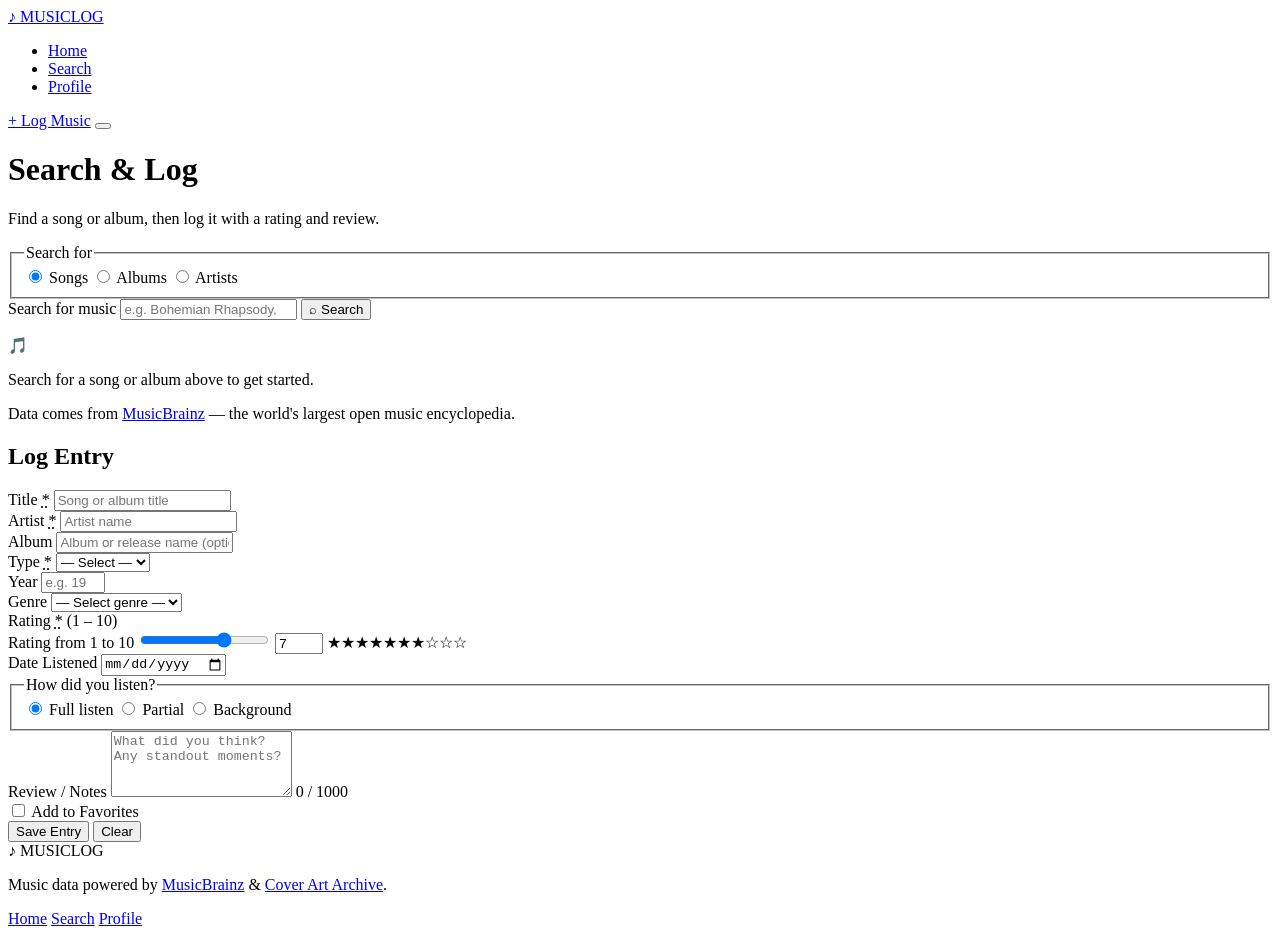
==== index.html @ cad2f57a "created WIP homepage layout" ====
<!DOCTYPE html>
<html lang="en">
<head>
  <meta charset="UTF-8">
  <meta name="viewport" content="width=device-width, initial-scale=1.0">
  <meta name="description" content="MusicLog — Search for songs and albums, then log and rate them.">
  <title>MusicLog — Search &amp; Log</title>
  <link rel="preconnect" href="https://fonts.googleapis.com">
  <link rel="preconnect" href="https://fonts.gstatic.com" crossorigin>
  <link href="https://fonts.googleapis.com/css2?family=Bebas+Neue&family=Outfit:wght@300;400;500;600;700&display=swap" rel="stylesheet">
  <link rel="stylesheet" href="css/style.css">
  <link rel="stylesheet" href="css/search.css">
</head>
<body data-page="search">

  <header class="site-header">
    <nav class="nav" aria-label="Main navigation">
      <a href="index.html" class="nav__logo" aria-label="MusicLog — go to home">
        <span class="nav__logo-icon" aria-hidden="true">♪</span>
        MUSICLOG
      </a>

      <ul class="nav__links" role="list">
        <li><a href="index.html"    class="nav__link">Home</a></li>
        <li><a href="search.html"   class="nav__link nav__link--active" aria-current="page">Search</a></li>
        <li><a href="profile.html"  class="nav__link">Profile</a></li>
      </ul>

      <div class="nav__actions">
        <a href="search.html" class="btn btn--accent btn--sm" aria-label="Log new music">+ Log Music</a>
        <button
          class="nav__toggle"
          id="nav-toggle"
          aria-label="Open navigation menu"
          aria-expanded="false"
          aria-controls="nav-mobile"
        >
          <span class="nav__toggle-bar" aria-hidden="true"></span>
          <span class="nav__toggle-bar" aria-hidden="true"></span>
          <span class="nav__toggle-bar" aria-hidden="true"></span>
        </button>
      </div>
    </nav>

    <div class="nav-mobile" id="nav-mobile" hidden>
      <ul class="nav-mobile__links" role="list">
        <li><a href="index.html"   class="nav-mobile__link">Home</a></li>
        <li><a href="search.html"  class="nav-mobile__link" aria-current="page">Search</a></li>
        <li><a href="profile.html" class="nav-mobile__link">Profile</a></li>
      </ul>
    </div>
  </header>

  <main class="search-layout" id="main-content">

    <div class="search-col">

      <header class="search-page-header">
        <h1 class="search-page-header__heading">Search &amp; Log</h1>
        <p class="search-page-header__sub">Find a song or album, then log it with a rating and review.</p>
      </header>

      <fieldset class="search-type" id="search-type">
        <legend class="search-type__legend">Search for</legend>
        <label class="search-type__option">
          <input
            class="search-type__radio"
            type="radio"
            name="search-type"
            value="recording"
            checked
            aria-label="Search for songs"
          >
          <span class="search-type__label">Songs</span>
        </label>
        <label class="search-type__option">
          <input
            class="search-type__radio"
            type="radio"
            name="search-type"
            value="release"
            aria-label="Search for albums"
          >
          <span class="search-type__label">Albums</span>
        </label>
        <label class="search-type__option">
          <input
            class="search-type__radio"
            type="radio"
            name="search-type"
            value="artist"
            aria-label="Search for artists"
          >
          <span class="search-type__label">Artists</span>
        </label>
      </fieldset>

      <div class="search-bar" role="search" aria-label="Search MusicBrainz">
        <label class="sr-only" for="search-input">Search for music</label>
        <input
          class="search-bar__input"
          type="search"
          id="search-input"
          name="q"
          placeholder="e.g. Bohemian Rhapsody, Dark Side of the Moon…"
          autocomplete="off"
          aria-label="Search for songs, albums, or artists"
          aria-controls="search-results"
          aria-autocomplete="list"
        >
        <button class="search-bar__btn btn btn--accent" id="search-btn" aria-label="Search">
          <span aria-hidden="true">⌕</span> Search
        </button>
      </div>

      <div class="search-status" id="search-loading" role="status" aria-live="polite" hidden>
        <div class="spinner" aria-hidden="true"></div>
        <span>Searching MusicBrainz…</span>
      </div>

      <div class="search-status search-status--error" id="search-error" role="alert" aria-live="assertive" hidden>
        <span class="search-status__icon" aria-hidden="true">⚠</span>
        <span id="search-error-msg">Could not reach MusicBrainz. Check your internet connection and try again.</span>
      </div>

      <p class="search-results-count" id="results-count" aria-live="polite"></p>

      <div
        class="results-grid"
        id="search-results"
        role="list"
        aria-label="Search results — click a result to pre-fill the log form"
        aria-live="polite"
      >
        <!--
          Each result card injected by JS:
          <div class="result-card" role="listitem" tabindex="0" aria-label="[title] by [artist], [year]. Click to log.">
            <div class="result-card__cover-wrap">
              <img class="result-card__cover" src="..." alt="Cover art for [title] by [artist]">
              <div class="result-card__overlay" aria-hidden="true">
                <span class="result-card__log-icon">+ Log</span>
              </div>
            </div>
            <div class="result-card__info">
              <span class="result-card__type tag tag--[type]">[type]</span>
              <h3 class="result-card__title">[title]</h3>
              <p class="result-card__artist">[artist]</p>
              <p class="result-card__meta">[year] · [duration]</p>
            </div>
          </div>
        -->
      </div>

      <div class="search-empty" id="search-empty" aria-label="Search instructions">
        <div class="search-empty__inner">
          <span class="search-empty__icon" aria-hidden="true">🎵</span>
          <p class="search-empty__text">Search for a song or album above to get started.</p>
          <p class="search-empty__hint">Data comes from <a href="https://musicbrainz.org" target="_blank" rel="noopener noreferrer">MusicBrainz</a> — the world's largest open music encyclopedia.</p>
        </div>
      </div>

      <div class="search-empty" id="search-no-results" hidden>
        <div class="search-empty__inner">
          <span class="search-empty__icon" aria-hidden="true">🔍</span>
          <p class="search-empty__text">No results found.</p>
          <p class="search-empty__hint">Try a different search term or switch between Songs / Albums.</p>
        </div>
      </div>

    </div>

    <div class="log-col" id="log-col">

      <div class="log-form-wrap" id="log-form-wrap">

        <div class="log-prefill" id="log-prefill" hidden>
          <img
            class="log-prefill__cover"
            id="prefill-cover"
            src="assets/cover-placeholder.svg"
            alt="Cover art for the selected music"
          >
          <div class="log-prefill__info">
            <span class="log-prefill__title" id="prefill-title">—</span>
            <span class="log-prefill__artist" id="prefill-artist">—</span>
            <span class="log-prefill__meta" id="prefill-meta">—</span>
          </div>
          <button
            class="btn-icon btn-icon--clear log-prefill__clear"
            id="prefill-clear"
            aria-label="Clear selected music and reset form"
            title="Clear"
          >✕</button>
        </div>

        <!-- ============================================================
             LOG ENTRY FORM
             Contains 7 distinct input types:
               1. text       — title (editable override)
               2. text       — artist
               3. select     — entry type (song / album)
               4. select     — genre
               5. number     — year
               6. range      — rating slider
               7. number     — rating numeric (synced to slider)
               8. date       — date listened
               9. textarea   — review / notes
              10. checkbox   — add to favorites
              11. radio      — listened fully / partially / background
        ============================================================ -->
        <form class="log-form" id="log-form" novalidate aria-label="Log a music entry">
          <h2 class="log-form__heading">Log Entry</h2>

          <input type="hidden" id="log-mbid"        name="mbid">
          <input type="hidden" id="log-artist-mbid" name="artistMbid">
          <input type="hidden" id="log-cover-url"   name="coverUrl">
          <input type="hidden" id="log-duration"    name="duration">
          <input type="hidden" id="log-edit-id"     name="editId">

          <div class="form-group">
            <label class="form-label" for="log-title">
              Title <abbr title="required" aria-label="required">*</abbr>
            </label>
            <input
              class="form-input"
              type="text"
              id="log-title"
              name="title"
              placeholder="Song or album title"
              required
              minlength="1"
              maxlength="200"
              autocomplete="off"
            >
            <span class="form-error" id="err-title" role="alert" aria-live="polite"></span>
          </div>

          <div class="form-group">
            <label class="form-label" for="log-artist">
              Artist <abbr title="required" aria-label="required">*</abbr>
            </label>
            <input
              class="form-input"
              type="text"
              id="log-artist"
              name="artist"
              placeholder="Artist name"
              required
              minlength="1"
              maxlength="200"
              autocomplete="off"
            >
            <span class="form-error" id="err-artist" role="alert" aria-live="polite"></span>
          </div>

          <div class="form-group">
            <label class="form-label" for="log-album">Album</label>
            <input
              class="form-input"
              type="text"
              id="log-album"
              name="album"
              placeholder="Album or release name (optional)"
              maxlength="200"
              autocomplete="off"
            >
          </div>

          <div class="form-row">
            <div class="form-group form-group--half">
              <label class="form-label" for="log-type">
                Type <abbr title="required" aria-label="required">*</abbr>
              </label>
              <select
                class="form-input form-input--select"
                id="log-type"
                name="type"
                required
              >
                <option value="">— Select —</option>
                <option value="song">Song</option>
                <option value="album">Album</option>
                <option value="ep">EP</option>
                <option value="single">Single</option>
              </select>
              <span class="form-error" id="err-type" role="alert" aria-live="polite"></span>
            </div>

            <div class="form-group form-group--half">
              <label class="form-label" for="log-year">Year</label>
              <input
                class="form-input"
                type="number"
                id="log-year"
                name="year"
                placeholder="e.g. 1975"
                min="1900"
                max="2030"
                step="1"
              >
            </div>
          </div>

          <div class="form-group">
            <label class="form-label" for="log-genre">Genre</label>
            <select class="form-input form-input--select" id="log-genre" name="genre">
              <option value="">— Select genre —</option>
              <option value="rock">Rock</option>
              <option value="pop">Pop</option>
              <option value="hip-hop">Hip-Hop / Rap</option>
              <option value="electronic">Electronic</option>
              <option value="jazz">Jazz</option>
              <option value="classical">Classical</option>
              <option value="r&b">R&amp;B / Soul</option>
              <option value="metal">Metal</option>
              <option value="folk">Folk</option>
              <option value="indie">Indie</option>
              <option value="punk">Punk</option>
              <option value="blues">Blues</option>
              <option value="reggae">Reggae</option>
              <option value="country">Country</option>
              <option value="latin">Latin</option>
              <option value="ambient">Ambient</option>
              <option value="other">Other</option>
            </select>
          </div>

          <div class="form-group">
            <label class="form-label" for="log-rating-range">
              Rating <abbr title="required" aria-label="required">*</abbr>
              <span class="form-label__hint">(1 – 10)</span>
            </label>
            <div class="rating-control" role="group" aria-labelledby="rating-label">
              <span id="rating-label" class="sr-only">Rating from 1 to 10</span>
              <input
                class="form-range"
                type="range"
                id="log-rating-range"
                name="ratingRange"
                min="1"
                max="10"
                step="1"
                value="7"
                aria-label="Rating slider — use arrow keys to adjust"
              >
              <input
                class="form-input form-input--rating-num"
                type="number"
                id="log-rating"
                name="rating"
                min="1"
                max="10"
                step="1"
                value="7"
                required
                aria-label="Rating number input"
              >
              <span class="rating-control__stars" id="rating-stars" aria-hidden="true">★★★★★★★☆☆☆</span>
            </div>
            <span class="form-error" id="err-rating" role="alert" aria-live="polite"></span>
          </div>

          <!-- ── Date listened (date) ── -->
          <div class="form-group">
            <label class="form-label" for="log-date">Date Listened</label>
            <input
              class="form-input"
              type="date"
              id="log-date"
              name="dateListened"
              aria-label="Date you listened to this music"
            >
          </div>

          <!-- ── Listening mode (radio) ── -->
          <fieldset class="form-group form-fieldset" id="listen-mode-group">
            <legend class="form-label">How did you listen?</legend>
            <div class="radio-group" role="group" aria-label="Listening mode">
              <label class="radio-option">
                <input
                  class="radio-option__input"
                  type="radio"
                  name="listenMode"
                  value="full"
                  checked
                  aria-label="Listened fully"
                >
                <span class="radio-option__label">Full listen</span>
              </label>
              <label class="radio-option">
                <input
                  class="radio-option__input"
                  type="radio"
                  name="listenMode"
                  value="partial"
                  aria-label="Listened partially"
                >
                <span class="radio-option__label">Partial</span>
              </label>
              <label class="radio-option">
                <input
                  class="radio-option__input"
                  type="radio"
                  name="listenMode"
                  value="background"
                  aria-label="Listened in the background"
                >
                <span class="radio-option__label">Background</span>
              </label>
            </div>
          </fieldset>

          <div class="form-group">
            <label class="form-label" for="log-review">Review / Notes</label>
            <textarea
              class="form-input form-input--textarea"
              id="log-review"
              name="review"
              placeholder="What did you think? Any standout moments?"
              rows="4"
              maxlength="1000"
            ></textarea>
            <span class="form-hint">
              <span id="review-char-count">0</span> / 1000
            </span>
          </div>

          <div class="form-group form-group--check">
            <label class="form-label form-label--check" for="log-favorite">
              <input
                class="form-checkbox"
                type="checkbox"
                id="log-favorite"
                name="favorite"
              >
              <span>Add to Favorites</span>
            </label>
          </div>

          <div class="form-actions">
            <button type="submit" class="btn btn--accent btn--full" id="log-submit-btn">
              Save Entry
            </button>
            <button type="reset" class="btn btn--ghost" id="log-reset-btn">
              Clear
            </button>
          </div>

          <div
            class="form-feedback"
            id="log-feedback"
            role="alert"
            aria-live="assertive"
            aria-atomic="true"
          ></div>

        </form>

      </div>

    </div>

  </main>

  <footer class="site-footer">
    <div class="site-footer__inner">
      <span class="site-footer__brand">
        <span aria-hidden="true">♪</span> MUSICLOG
      </span>
      <p class="site-footer__text">
        Music data powered by
        <a href="https://musicbrainz.org" target="_blank" rel="noopener noreferrer">MusicBrainz</a>
        &amp;
        <a href="https://coverartarchive.org" target="_blank" rel="noopener noreferrer">Cover Art Archive</a>.
      </p>
      <nav class="site-footer__nav" aria-label="Footer navigation">
        <a href="index.html"   class="site-footer__link">Home</a>
        <a href="search.html"  class="site-footer__link">Search</a>
        <a href="profile.html" class="site-footer__link">Profile</a>
      </nav>
    </div>
  </footer>

  <script type="module" src="js/main.js"></script>
</body>
</html>
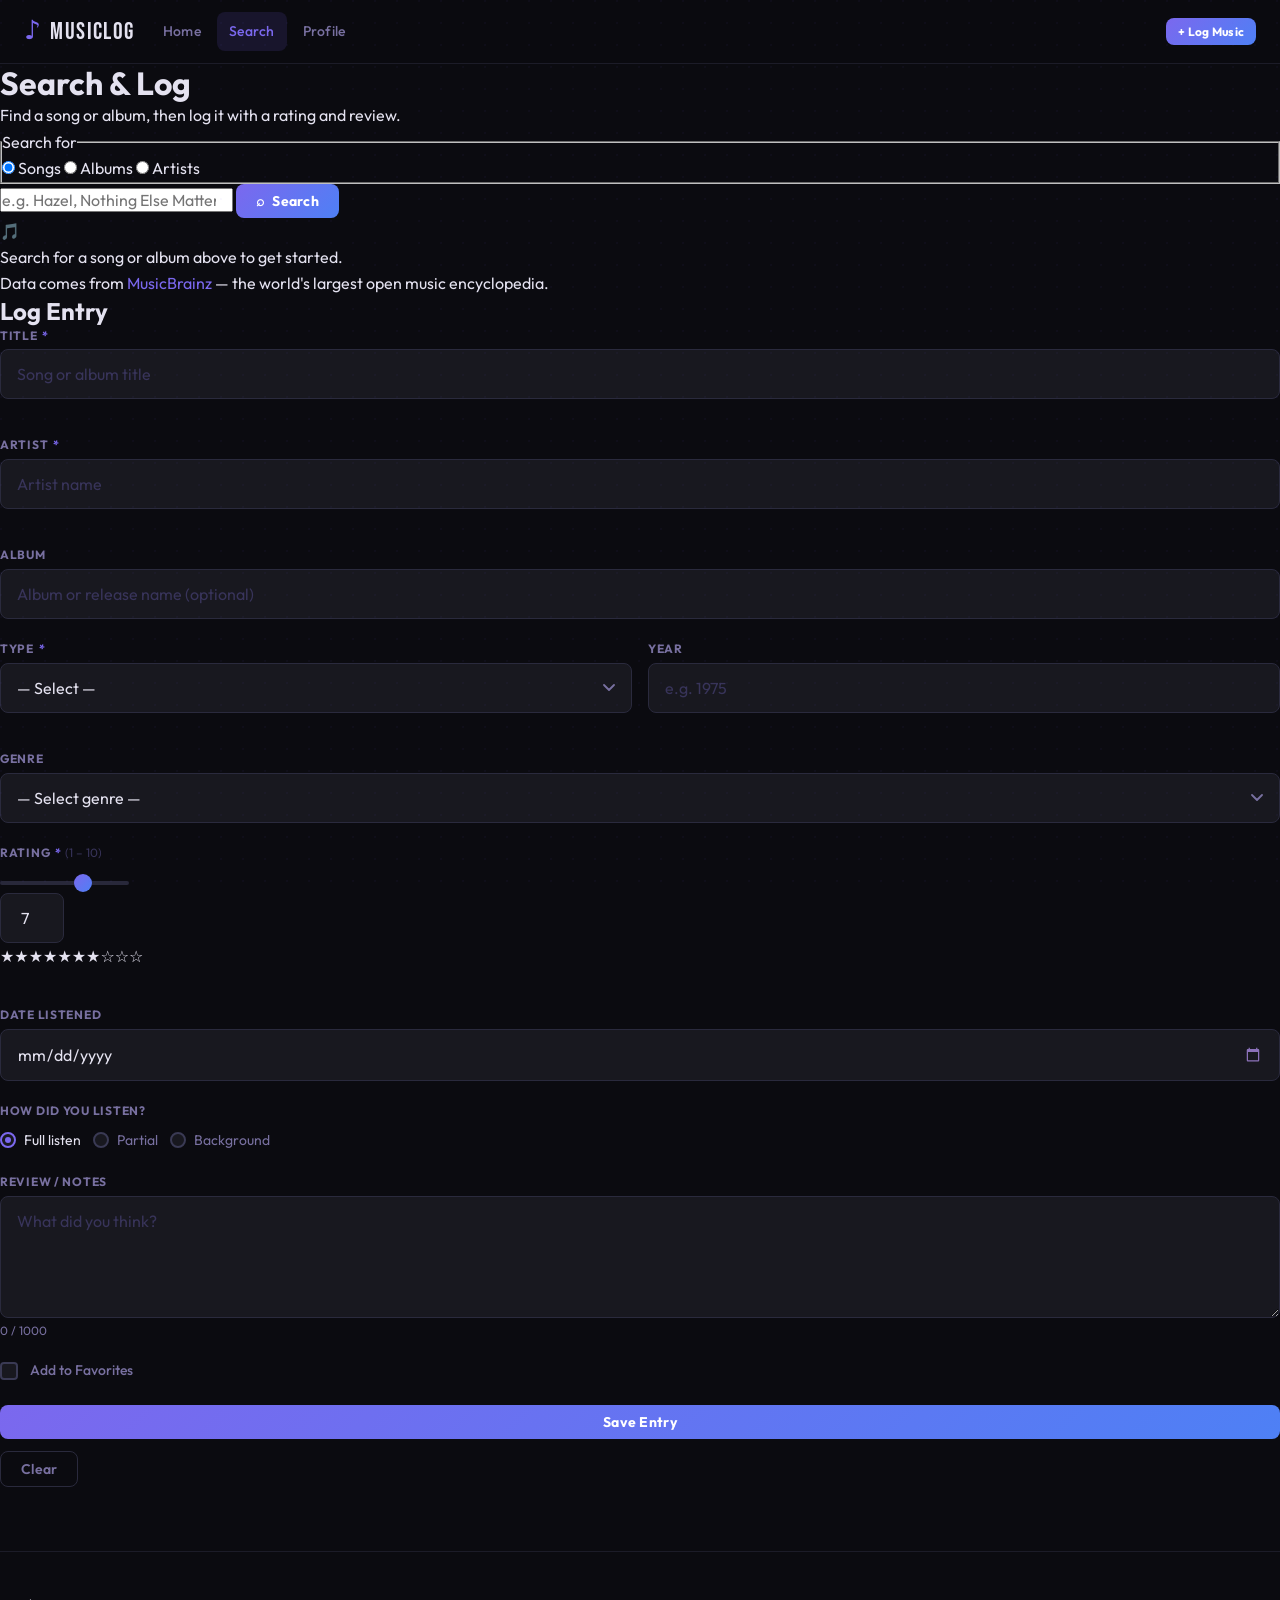
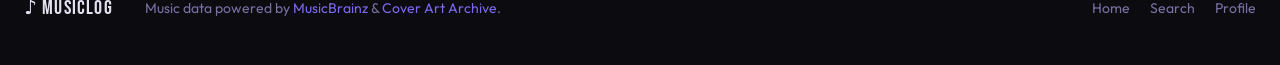
==== commit e96f73ce: "added profile styles" ====
--- a/index.html
+++ b/index.html
@@ -10,6 +10,8 @@
   <link href="https://fonts.googleapis.com/css2?family=Bebas+Neue&family=Outfit:wght@300;400;500;600;700&display=swap" rel="stylesheet">
   <link rel="stylesheet" href="css/style.css">
   <link rel="stylesheet" href="css/search.css">
+  <link rel="stylesheet" href="css/home.css">
+
 </head>
 <body data-page="search">
 
@@ -102,7 +104,7 @@
           type="search"
           id="search-input"
           name="q"
-          placeholder="e.g. Bohemian Rhapsody, Dark Side of the Moon…"
+          placeholder="e.g. Hazel, Nothing Else Matters"
           autocomplete="off"
           aria-label="Search for songs, albums, or artists"
           aria-controls="search-results"
@@ -416,7 +418,7 @@
               class="form-input form-input--textarea"
               id="log-review"
               name="review"
-              placeholder="What did you think? Any standout moments?"
+              placeholder="What did you think?"
               rows="4"
               maxlength="1000"
             ></textarea>
--- a/css/style.css
+++ b/css/style.css
@@ -0,0 +1,787 @@
+/* ================================================================
+   style.css — MusicLog Global Design System
+   Dark purple / blue / grey theme
+   ================================================================ */
+
+
+/* ----------------------------------------------------------------
+   1. CUSTOM PROPERTIES
+   ---------------------------------------------------------------- */
+
+:root {
+  /* Backgrounds — layered dark purple / slate */
+  --color-bg:        #0b0b10;
+  --color-surface:   #111118;
+  --color-surface-2: #18181f;
+  --color-surface-3: #202028;
+  --color-surface-4: #28283a;
+
+  /* Borders */
+  --color-border:     #2a2a3d;
+  --color-border-dim: #1c1c28;
+  --color-border-hi:  #3a3a54;
+
+  /* Accent — vivid purple → mid blue */
+  --color-accent:       #7b68ee;
+  --color-accent-2:     #4e80f5;
+  --color-accent-hover: #9580f7;
+  --color-accent-dim:   rgba(123, 104, 238, 0.13);
+  --color-accent-glow:  rgba(123, 104, 238, 0.32);
+  --color-gradient:     linear-gradient(135deg, #7b68ee 0%, #4e80f5 100%);
+
+  /* Text */
+  --color-text:       #e4e2f0;
+  --color-text-muted: #7870a0;
+  --color-text-dim:   #38345a;
+
+  /* Semantic */
+  --color-star:    #f0b840;
+  --color-danger:  #e05870;
+  --color-success: #52c2a0;
+  --color-info:    #4e80f5;
+
+  /* Typography */
+  --font-display: 'Bebas Neue', system-ui, sans-serif;
+  --font-body:    'Outfit', system-ui, sans-serif;
+
+  --text-xs:   0.75rem;    /* 12 */
+  --text-sm:   0.875rem;   /* 14 */
+  --text-base: 1rem;       /* 16 */
+  --text-md:   1.125rem;   /* 18 */
+  --text-lg:   1.25rem;    /* 20 */
+  --text-xl:   1.5rem;     /* 24 */
+  --text-2xl:  2rem;       /* 32 */
+  --text-3xl:  3rem;       /* 48 */
+
+  /* Layout */
+  --nav-height:      64px;
+  --content-max:     1300px;
+  --content-pad:     1.5rem;
+
+  /* Spacing */
+  --sp-1:  0.25rem;
+  --sp-2:  0.5rem;
+  --sp-3:  0.75rem;
+  --sp-4:  1rem;
+  --sp-5:  1.25rem;
+  --sp-6:  1.5rem;
+  --sp-8:  2rem;
+  --sp-10: 2.5rem;
+  --sp-12: 3rem;
+  --sp-16: 4rem;
+
+  /* Radii */
+  --r-sm:   4px;
+  --r-md:   8px;
+  --r-lg:   12px;
+  --r-xl:   18px;
+  --r-full: 9999px;
+
+  /* Shadows */
+  --sh-sm:     0 1px 4px rgba(0,0,0,0.55);
+  --sh-md:     0 4px 18px rgba(0,0,0,0.65);
+  --sh-lg:     0 8px 40px rgba(0,0,0,0.75);
+  --sh-accent: 0 4px 28px var(--color-accent-glow);
+
+  /* Transitions */
+  --t-fast: 130ms ease;
+  --t-base: 220ms ease;
+  --t-slow: 380ms ease;
+}
+
+
+/* ----------------------------------------------------------------
+   2. RESET
+   ---------------------------------------------------------------- */
+
+*, *::before, *::after { box-sizing: border-box; margin: 0; padding: 0; }
+html { scroll-behavior: smooth; }
+img  { display: block; max-width: 100%; }
+ul, ol { list-style: none; }
+button { font-family: var(--font-body); cursor: pointer; border: none; background: none; }
+input, select, textarea, button { font-family: inherit; font-size: inherit; }
+a { color: var(--color-accent); text-decoration: none; transition: color var(--t-fast); }
+a:hover { color: var(--color-accent-hover); }
+h1, h2, h3, h4, h5 { line-height: 1.2; font-weight: 700; }
+[hidden] { display: none !important; }
+
+
+/* ----------------------------------------------------------------
+   3. BASE
+   ---------------------------------------------------------------- */
+
+body {
+  background-color: var(--color-bg);
+  color: var(--color-text);
+  font-family: var(--font-body);
+  font-size: var(--text-base);
+  line-height: 1.65;
+  min-height: 100vh;
+  padding-top: var(--nav-height);
+  -webkit-font-smoothing: antialiased;
+  -moz-osx-font-smoothing: grayscale;
+}
+
+/* Subtle purple dot-grid grain overlay */
+body::before {
+  content: '';
+  position: fixed;
+  inset: 0;
+  background-image: radial-gradient(
+    circle at 1px 1px,
+    rgba(123, 104, 238, 0.045) 1px,
+    transparent 0
+  );
+  background-size: 22px 22px;
+  pointer-events: none;
+  z-index: 9999;
+}
+
+
+/* ----------------------------------------------------------------
+   4. UTILITY
+   ---------------------------------------------------------------- */
+
+.sr-only {
+  position: absolute;
+  width: 1px; height: 1px;
+  padding: 0; margin: -1px;
+  overflow: hidden;
+  clip: rect(0,0,0,0);
+  white-space: nowrap;
+  border: 0;
+}
+
+.section-heading {
+  font-family: var(--font-display);
+  font-size: var(--text-xl);
+  letter-spacing: 0.05em;
+  color: var(--color-text);
+  margin-bottom: var(--sp-5);
+}
+
+.tag {
+  display: inline-block;
+  padding: 2px var(--sp-2);
+  font-size: var(--text-xs);
+  font-weight: 700;
+  border-radius: var(--r-sm);
+  text-transform: uppercase;
+  letter-spacing: 0.06em;
+}
+.tag--song    { background: rgba(78,128,245,0.14); color: #6899f8; }
+.tag--album   { background: rgba(123,104,238,0.14); color: var(--color-accent); }
+.tag--ep      { background: rgba(82,194,160,0.14); color: var(--color-success); }
+.tag--single  { background: rgba(240,184,64,0.14); color: var(--color-star); }
+
+/* Spinner */
+.spinner {
+  display: inline-block;
+  width: 24px; height: 24px;
+  border: 3px solid var(--color-border);
+  border-top-color: var(--color-accent);
+  border-radius: 50%;
+  animation: spin 0.7s linear infinite;
+  flex-shrink: 0;
+}
+.spinner--sm { width: 16px; height: 16px; border-width: 2px; }
+@keyframes spin { to { transform: rotate(360deg); } }
+
+/* Empty state */
+.empty-state {
+  display: flex;
+  flex-direction: column;
+  align-items: center;
+  gap: var(--sp-3);
+  padding: var(--sp-12) var(--sp-6);
+  text-align: center;
+  color: var(--color-text-muted);
+}
+.empty-state__icon { font-size: 2.5rem; }
+.empty-state__text { font-size: var(--text-md); }
+
+
+/* ----------------------------------------------------------------
+   5. NAVIGATION
+   ---------------------------------------------------------------- */
+
+.site-header {
+  position: fixed;
+  inset: 0 0 auto 0;
+  height: var(--nav-height);
+  background: rgba(11, 11, 16, 0.9);
+  backdrop-filter: blur(18px);
+  -webkit-backdrop-filter: blur(18px);
+  border-bottom: 1px solid var(--color-border-dim);
+  z-index: 200;
+}
+
+.nav {
+  display: flex;
+  align-items: center;
+  gap: var(--sp-4);
+  max-width: var(--content-max);
+  height: 100%;
+  margin: 0 auto;
+  padding: 0 var(--content-pad);
+}
+
+/* Logo */
+.nav__logo {
+  display: flex;
+  align-items: center;
+  gap: var(--sp-2);
+  font-family: var(--font-display);
+  font-size: var(--text-xl);
+  color: var(--color-text);
+  letter-spacing: 0.06em;
+  flex-shrink: 0;
+  transition: color var(--t-fast);
+}
+.nav__logo:hover { color: var(--color-accent); }
+.nav__logo-icon { color: var(--color-accent); font-size: 1.1em; }
+
+/* Desktop links */
+.nav__links {
+  display: flex;
+  align-items: center;
+  gap: var(--sp-1);
+  flex: 1;
+}
+
+.nav__link {
+  display: block;
+  padding: var(--sp-2) var(--sp-3);
+  font-size: var(--text-sm);
+  font-weight: 500;
+  color: var(--color-text-muted);
+  border-radius: var(--r-md);
+  letter-spacing: 0.02em;
+  transition: color var(--t-fast), background-color var(--t-fast);
+}
+.nav__link:hover { color: var(--color-text); background: var(--color-surface-2); }
+.nav__link--active { color: var(--color-accent) !important; background: var(--color-accent-dim); }
+
+/* Nav action buttons */
+.nav__actions {
+  display: flex;
+  align-items: center;
+  gap: var(--sp-3);
+  margin-left: auto;
+}
+
+/* Hamburger */
+.nav__toggle {
+  display: none;
+  flex-direction: column;
+  justify-content: center;
+  gap: 5px;
+  width: 36px;
+  height: 36px;
+  padding: var(--sp-2);
+  border-radius: var(--r-md);
+  transition: background-color var(--t-fast);
+}
+.nav__toggle:hover { background: var(--color-surface-2); }
+.nav__toggle-bar {
+  display: block;
+  width: 100%;
+  height: 2px;
+  background: var(--color-text-muted);
+  border-radius: 2px;
+  transition: background-color var(--t-fast);
+}
+.nav__toggle:hover .nav__toggle-bar { background: var(--color-text); }
+
+/* Mobile drawer */
+.nav-mobile {
+  position: fixed;
+  top: var(--nav-height);
+  left: 0; right: 0;
+  background: var(--color-surface);
+  border-bottom: 1px solid var(--color-border);
+  padding: var(--sp-4) var(--content-pad);
+  z-index: 199;
+  animation: slideDown var(--t-base);
+}
+@keyframes slideDown {
+  from { opacity: 0; transform: translateY(-8px); }
+  to   { opacity: 1; transform: translateY(0); }
+}
+
+.nav-mobile__links {
+  display: flex;
+  flex-direction: column;
+  gap: var(--sp-1);
+}
+
+.nav-mobile__link {
+  display: block;
+  padding: var(--sp-3) var(--sp-4);
+  font-size: var(--text-base);
+  font-weight: 500;
+  color: var(--color-text-muted);
+  border-radius: var(--r-md);
+  transition: color var(--t-fast), background-color var(--t-fast);
+}
+.nav-mobile__link:hover,
+.nav-mobile__link[aria-current="page"] {
+  color: var(--color-accent);
+  background: var(--color-accent-dim);
+}
+
+
+/* ----------------------------------------------------------------
+   6. BUTTONS
+   ---------------------------------------------------------------- */
+
+.btn {
+  display: inline-flex;
+  align-items: center;
+  justify-content: center;
+  gap: var(--sp-2);
+  padding: var(--sp-2) var(--sp-5);
+  font-size: var(--text-sm);
+  font-weight: 600;
+  border-radius: var(--r-md);
+  border: 1px solid transparent;
+  letter-spacing: 0.02em;
+  white-space: nowrap;
+  user-select: none;
+  cursor: pointer;
+  transition:
+    background-color var(--t-fast),
+    color var(--t-fast),
+    border-color var(--t-fast),
+    box-shadow var(--t-fast),
+    transform var(--t-fast);
+}
+.btn:active { transform: translateY(1px); }
+
+.btn--accent {
+  background: var(--color-gradient);
+  color: #fff;
+  font-weight: 700;
+  border: none;
+}
+.btn--accent:hover {
+  box-shadow: var(--sh-accent);
+  filter: brightness(1.1);
+  color: #fff;
+}
+
+.btn--ghost {
+  background: transparent;
+  color: var(--color-text-muted);
+  border-color: var(--color-border);
+}
+.btn--ghost:hover {
+  background: var(--color-surface-2);
+  color: var(--color-text);
+  border-color: var(--color-border-hi);
+}
+
+.btn--sm  { padding: var(--sp-1) var(--sp-3); font-size: var(--text-xs); }
+.btn--lg  { padding: var(--sp-3) var(--sp-8); font-size: var(--text-base); }
+.btn--full { width: 100%; }
+
+/* Icon button */
+.btn-icon {
+  display: inline-flex;
+  align-items: center;
+  justify-content: center;
+  width: 28px; height: 28px;
+  border-radius: var(--r-sm);
+  font-size: var(--text-sm);
+  color: var(--color-text-muted);
+  transition: color var(--t-fast), background-color var(--t-fast);
+}
+.btn-icon:hover           { background: var(--color-surface-3); color: var(--color-text); }
+.btn-icon--edit:hover     { color: var(--color-accent); }
+.btn-icon--delete:hover   { color: var(--color-danger); }
+.btn-icon--clear          { font-size: var(--text-xs); }
+
+
+/* ----------------------------------------------------------------
+   7. FORM COMPONENTS  (shared across all pages)
+   ---------------------------------------------------------------- */
+
+.form-group {
+  display: flex;
+  flex-direction: column;
+  gap: var(--sp-1);
+  margin-bottom: var(--sp-5);
+}
+.form-group--half { flex: 1; min-width: 0; }
+.form-group--check {
+  flex-direction: row;
+  align-items: flex-start;
+  gap: 0;
+  margin-bottom: var(--sp-4);
+}
+
+.form-row {
+  display: flex;
+  gap: var(--sp-4);
+  align-items: flex-start;
+}
+
+.form-label {
+  font-size: var(--text-xs);
+  font-weight: 700;
+  color: var(--color-text-muted);
+  letter-spacing: 0.06em;
+  text-transform: uppercase;
+}
+.form-label abbr {
+  text-decoration: none;
+  color: var(--color-accent);
+  margin-left: 2px;
+}
+.form-label__hint {
+  font-weight: 400;
+  text-transform: none;
+  font-size: var(--text-xs);
+  color: var(--color-text-dim);
+  letter-spacing: 0;
+}
+
+.form-label-row {
+  display: flex;
+  align-items: center;
+  justify-content: space-between;
+  margin-bottom: var(--sp-1);
+}
+.form-label-action {
+  font-size: var(--text-xs);
+  color: var(--color-accent);
+  background: none;
+  border: none;
+  cursor: pointer;
+  transition: color var(--t-fast);
+}
+.form-label-action:hover { color: var(--color-accent-hover); }
+
+/* Text / number / date / email / password inputs */
+.form-input {
+  display: block;
+  width: 100%;
+  padding: var(--sp-3) var(--sp-4);
+  background: var(--color-surface-2);
+  border: 1px solid var(--color-border);
+  border-radius: var(--r-md);
+  color: var(--color-text);
+  font-size: var(--text-base);
+  line-height: 1.5;
+  outline: none;
+  transition: border-color var(--t-fast), box-shadow var(--t-fast), background-color var(--t-fast);
+}
+.form-input::placeholder { color: var(--color-text-dim); }
+.form-input:focus {
+  border-color: var(--color-accent);
+  background: var(--color-surface-3);
+  box-shadow: 0 0 0 3px var(--color-accent-dim);
+}
+.form-input[type="date"]::-webkit-calendar-picker-indicator {
+  filter: invert(0.4) sepia(1) saturate(2) hue-rotate(220deg);
+  cursor: pointer;
+}
+
+/* Textarea */
+.form-input--textarea {
+  resize: vertical;
+  min-height: 90px;
+}
+
+/* Select */
+.form-input--select {
+  appearance: none;
+  -webkit-appearance: none;
+  background-image: url("data:image/svg+xml,%3Csvg xmlns='http://www.w3.org/2000/svg' width='12' height='8' viewBox='0 0 12 8'%3E%3Cpath d='M1 1l5 5 5-5' stroke='%237870a0' stroke-width='1.8' fill='none' stroke-linecap='round' stroke-linejoin='round'/%3E%3C/svg%3E");
+  background-repeat: no-repeat;
+  background-position: right var(--sp-4) center;
+  padding-right: var(--sp-10);
+  cursor: pointer;
+}
+.form-input--select option,
+.form-input--select optgroup {
+  background: var(--color-surface-3);
+  color: var(--color-text);
+}
+
+/* Rating number input */
+.form-input--rating-num {
+  width: 64px;
+  text-align: center;
+  padding: var(--sp-3) var(--sp-2);
+}
+
+/* Input with show/hide toggle addon */
+.input-with-addon {
+  position: relative;
+  display: flex;
+  align-items: center;
+}
+.form-input--with-addon { padding-right: 3rem; }
+.input-addon-btn {
+  position: absolute;
+  right: var(--sp-3);
+  top: 50%;
+  transform: translateY(-50%);
+  background: none;
+  border: none;
+  padding: var(--sp-1);
+  color: var(--color-text-muted);
+  cursor: pointer;
+  font-size: 1rem;
+  line-height: 1;
+  transition: color var(--t-fast);
+}
+.input-addon-btn:hover { color: var(--color-text); }
+
+/* Range slider */
+.form-range {
+  flex: 1;
+  height: 4px;
+  appearance: none;
+  -webkit-appearance: none;
+  background: var(--color-surface-4);
+  border-radius: var(--r-full);
+  outline: none;
+  cursor: pointer;
+}
+.form-range::-webkit-slider-thumb {
+  -webkit-appearance: none;
+  width: 18px; height: 18px;
+  border-radius: 50%;
+  background: var(--color-gradient);
+  cursor: pointer;
+  transition: transform var(--t-fast), box-shadow var(--t-fast);
+}
+.form-range::-webkit-slider-thumb:hover {
+  transform: scale(1.25);
+  box-shadow: 0 0 0 4px var(--color-accent-dim);
+}
+.form-range::-moz-range-thumb {
+  width: 18px; height: 18px;
+  border: none;
+  border-radius: 50%;
+  background: var(--color-gradient);
+  cursor: pointer;
+}
+
+/* Checkbox */
+.form-label--check {
+  display: flex;
+  align-items: flex-start;
+  gap: var(--sp-3);
+  cursor: pointer;
+  text-transform: none;
+  font-weight: 500;
+  font-size: var(--text-sm);
+  color: var(--color-text-muted);
+  letter-spacing: 0;
+  line-height: 1.5;
+}
+.form-label--check:hover { color: var(--color-text); }
+
+.form-checkbox {
+  appearance: none;
+  -webkit-appearance: none;
+  width: 18px; height: 18px;
+  min-width: 18px;
+  border: 2px solid var(--color-border-hi);
+  border-radius: var(--r-sm);
+  background: var(--color-surface-2);
+  cursor: pointer;
+  position: relative;
+  margin-top: 2px;
+  transition: border-color var(--t-fast), background-color var(--t-fast);
+}
+.form-checkbox:checked {
+  background: var(--color-gradient);
+  border-color: var(--color-accent);
+}
+.form-checkbox:checked::after {
+  content: '';
+  position: absolute;
+  left: 4px; top: 1px;
+  width: 6px; height: 10px;
+  border: 2px solid #fff;
+  border-top: none;
+  border-left: none;
+  transform: rotate(45deg);
+}
+.form-checkbox:focus-visible {
+  outline: 2px solid var(--color-accent);
+  outline-offset: 2px;
+}
+
+.form-checkbox-label { line-height: 1.5; }
+
+/* Radio buttons */
+.form-fieldset { border: none; }
+
+.radio-group {
+  display: flex;
+  flex-wrap: wrap;
+  gap: var(--sp-3);
+  margin-top: var(--sp-2);
+}
+
+.radio-option {
+  display: flex;
+  align-items: center;
+  gap: var(--sp-2);
+  cursor: pointer;
+}
+
+.radio-option__input {
+  appearance: none;
+  -webkit-appearance: none;
+  width: 16px; height: 16px;
+  min-width: 16px;
+  border: 2px solid var(--color-border-hi);
+  border-radius: 50%;
+  background: var(--color-surface-2);
+  cursor: pointer;
+  position: relative;
+  transition: border-color var(--t-fast);
+}
+.radio-option__input:checked { border-color: var(--color-accent); }
+.radio-option__input:checked::after {
+  content: '';
+  position: absolute;
+  inset: 3px;
+  border-radius: 50%;
+  background: var(--color-accent);
+}
+
+.radio-option__label {
+  font-size: var(--text-sm);
+  color: var(--color-text-muted);
+  transition: color var(--t-fast);
+}
+.radio-option:hover .radio-option__label,
+.radio-option__input:checked + .radio-option__label { color: var(--color-text); }
+
+/* Error / hint / feedback */
+.form-error {
+  font-size: var(--text-xs);
+  color: var(--color-danger);
+  min-height: 1em;
+  display: block;
+}
+
+.form-hint {
+  font-size: var(--text-xs);
+  color: var(--color-text-muted);
+  line-height: 1.5;
+}
+
+.form-actions {
+  display: flex;
+  gap: var(--sp-3);
+  flex-wrap: wrap;
+  margin-top: var(--sp-6);
+}
+.form-actions--stack { flex-direction: column; }
+.form-actions--full  .btn { flex: 1; }
+
+.form-feedback {
+  display: none;
+  margin-top: var(--sp-4);
+  padding: var(--sp-3) var(--sp-4);
+  border-radius: var(--r-md);
+  font-size: var(--text-sm);
+  font-weight: 500;
+  animation: feedbackIn var(--t-base);
+}
+.form-feedback:not(:empty) { display: block; }
+.form-feedback--success {
+  background: rgba(82,194,160,0.1);
+  border: 1px solid rgba(82,194,160,0.3);
+  color: var(--color-success);
+}
+.form-feedback--error {
+  background: rgba(224,88,112,0.1);
+  border: 1px solid rgba(224,88,112,0.3);
+  color: var(--color-danger);
+}
+@keyframes feedbackIn {
+  from { opacity: 0; transform: translateY(-4px); }
+  to   { opacity: 1; transform: translateY(0); }
+}
+
+/* ----------------------------------------------------------------
+   8. SITE FOOTER
+   ---------------------------------------------------------------- */
+
+.site-footer {
+  border-top: 1px solid var(--color-border-dim);
+  padding: var(--sp-10) var(--content-pad);
+  margin-top: var(--sp-16);
+}
+
+.site-footer__inner {
+  max-width: var(--content-max);
+  margin: 0 auto;
+  display: flex;
+  align-items: center;
+  gap: var(--sp-8);
+  flex-wrap: wrap;
+}
+
+.site-footer__brand {
+  font-family: var(--font-display);
+  font-size: var(--text-lg);
+  color: var(--color-text);
+  letter-spacing: 0.06em;
+  flex-shrink: 0;
+}
+
+.site-footer__text {
+  flex: 1;
+  font-size: var(--text-sm);
+  color: var(--color-text-muted);
+}
+
+.site-footer__nav { display: flex; gap: var(--sp-5); }
+
+.site-footer__link {
+  font-size: var(--text-sm);
+  color: var(--color-text-muted);
+}
+.site-footer__link:hover { color: var(--color-accent); }
+
+
+/* ----------------------------------------------------------------
+   9. RESPONSIVE — global  (page-specific breakpoints in each file)
+   ---------------------------------------------------------------- */
+
+/* ≤ 600 px  (mobile) */
+@media (max-width: 600px) {
+  :root {
+    --nav-height:  56px;
+    --content-pad: 1rem;
+  }
+
+  .nav__links         { display: none; }
+  .nav__toggle        { display: flex; }
+  /* Hide "+ Log Music" accent CTA from nav actions on very small screens */
+  .nav__actions > .btn--accent { display: none; }
+
+  .form-row { flex-direction: column; }
+  .form-group--half { width: 100%; }
+
+  .site-footer__inner { flex-direction: column; gap: var(--sp-4); text-align: center; }
+  .site-footer__nav   { justify-content: center; }
+}
+
+@media (min-width: 1024px) {
+  .nav__toggle       { display: none; }
+  .nav-mobile        { display: none !important; }
+  .nav__links        { display: flex; }
+  /* Show the accent CTA on all screen sizes ≥ 1024px */
+  .nav__actions > .btn--accent { display: inline-flex; }
+}
